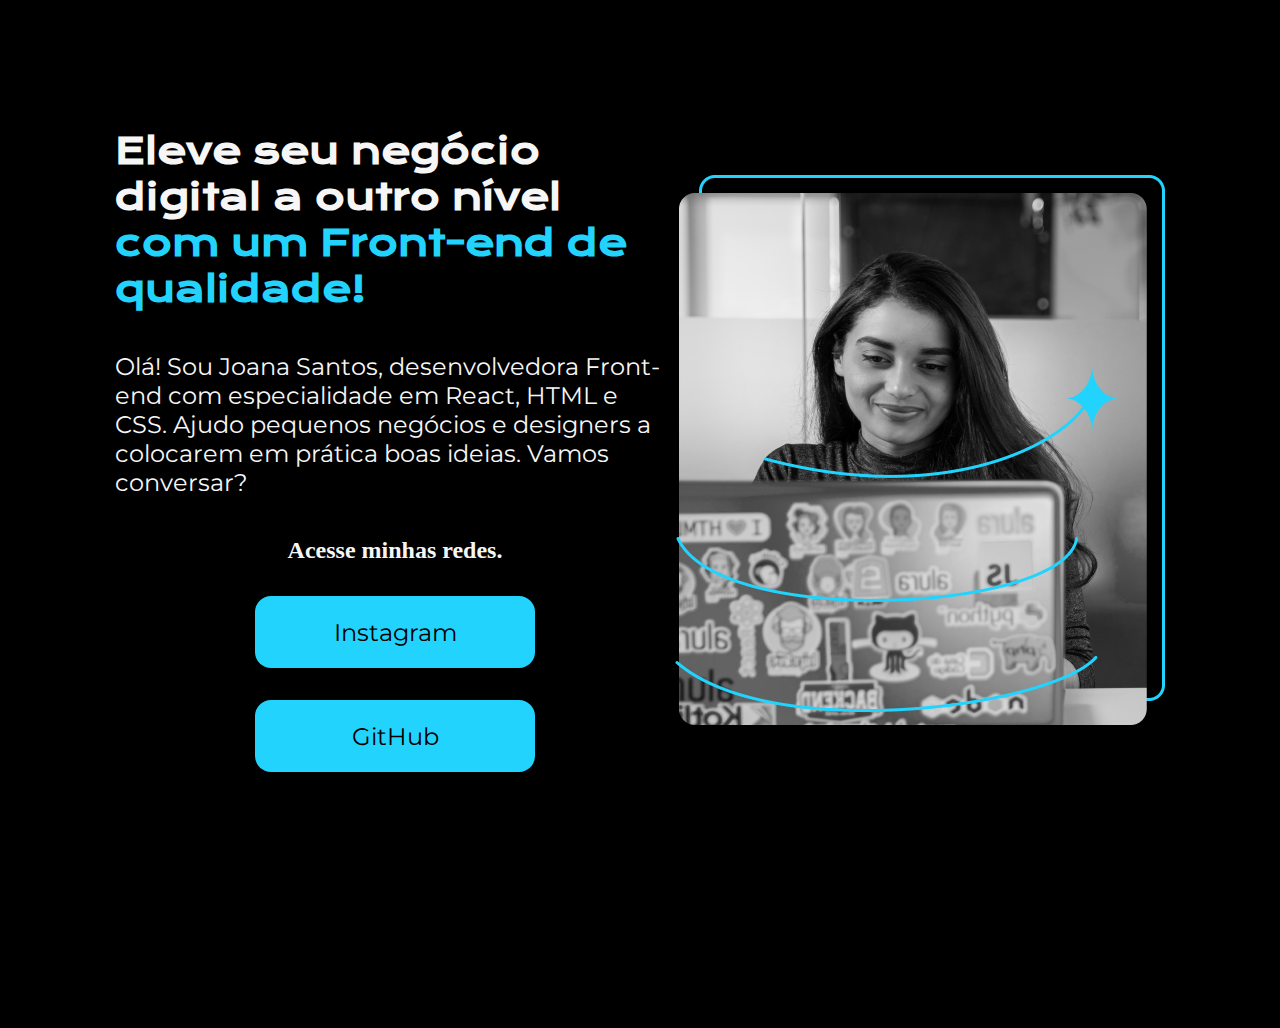
==== index.html @ 6e640874 "Adiconei um h2 e centralizei os links" ====
<!DOCTYPE html>
<html lang="pt-br">

<head>
    <meta charset="UTF-8">
    <meta http-equiv="X-UA-Compatible" content="IE=edge">
    <meta name="viewport" content="width=device-width, initial-scale=1.0">
    <title>Portifólio</title>
    <link rel="stylesheet" href="style.css">

</head>

<body>
    <header>

    </header>
    <main class="apresentacao">
        <section class="apresentacao__conteudo">
            <h1 class="apresentacao__conteudo__titulo">Eleve seu negócio digital a outro nível <strong
                    class="titulo-destaque">com um Front-end de
                    qualidade!</strong></h1>
            <p class="apresentacao__conteudo__texto">Olá! Sou Joana Santos, desenvolvedora Front-end com especialidade
                em React, HTML e CSS. Ajudo pequenos
                negócios e designers a colocarem em prática boas ideias. Vamos conversar?</p>
            <div class="apresentacao__links">
                <h2>Acesse minhas redes.</h2>
                <a class="apresentacao__links__link" href="https://www.instagram.com/agssantoss/">Instagram</a>
                <a class="apresentacao__links__link" href="https://github.com/agssantos">GitHub</a>
            </div>
        </section>
        <img src="imagens/Imagem.png" alt="Foto da Joana Santos codando">
    </main>
    <footer>

    </footer>
</body>

</html>
---- style.css ----
@import url('https://fonts.googleapis.com/css2?family=Krona+One&family=Montserrat:wght@400;600&display=swap');

* {
    margin: 0;
    padding: 0;
}



body {

    background-color: #000;
    color: #F6F6F6;
    height: 100vh;
    box-sizing: border-box;
}

.apresentacao {
    margin: 10%  9%;
    display: flex;
    align-items: center;
    justify-content: space-between;
}

.apresentacao__conteudo {
    width: 615px;
    display: flex;
    flex-direction: column;
    gap: 40px;
}

.apresentacao__conteudo__titulo {
    font-size: 36px;
    font-family: 'Krona One', sans-serif
}

.apresentacao__conteudo__texto {
    font-size: 24px;
    font-family: 'Montserrat', sans-serif;

}

.titulo-destaque {
    color: #22D4FD;
}

.apresentacao__links {
    display: flex;
    flex-direction: column;
    align-items: center;
    gap: 32px;
    justify-content: space-between;
}

.apresentacao__links__link {
    background-color: #22D4FD;
    color: #000;
    font-family: 'Montserrat', sans-serif;
    font-weight: 600px;
    font-size: 24px;
    padding: 21.5px 0px;
    width: 280px;
    text-align: center;
    border-radius: 16px;
    text-decoration: none;
}
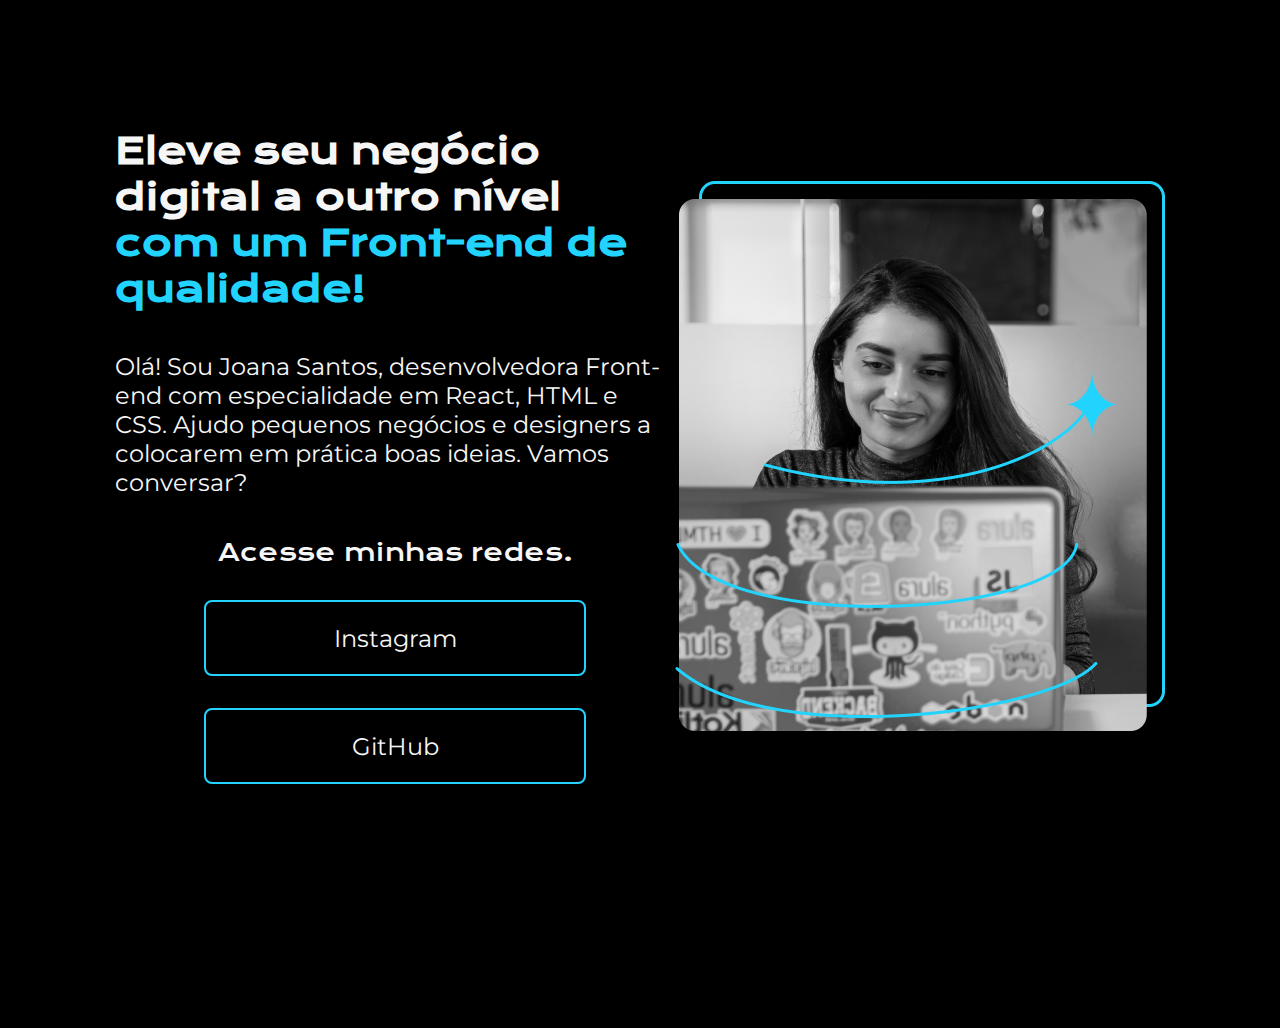
==== commit b306a666: "Estilizei os links" ====
--- a/index.html
+++ b/index.html
@@ -23,7 +23,7 @@
                 em React, HTML e CSS. Ajudo pequenos
                 negócios e designers a colocarem em prática boas ideias. Vamos conversar?</p>
             <div class="apresentacao__links">
-                <h2>Acesse minhas redes.</h2>
+                <h2 class="apresentacao__links__subtitulo">Acesse minhas redes.</h2>
                 <a class="apresentacao__links__link" href="https://www.instagram.com/agssantoss/">Instagram</a>
                 <a class="apresentacao__links__link" href="https://github.com/agssantos">GitHub</a>
             </div>
--- a/style.css
+++ b/style.css
@@ -52,15 +52,21 @@
     justify-content: space-between;
 }
 
+.apresentacao__links__subtitulo {
+    font-family: 'Krona One', sans-serif;
+    font-weight: 400;
+    font-size: 24px;
+}
+
 .apresentacao__links__link {
-    background-color: #22D4FD;
-    color: #000;
+    color: #F6F6F6;
     font-family: 'Montserrat', sans-serif;
     font-weight: 600px;
     font-size: 24px;
     padding: 21.5px 0px;
-    width: 280px;
+    width: 378px;
     text-align: center;
-    border-radius: 16px;
+    border: 2px solid #22D4FD;
+    border-radius: 8px;
     text-decoration: none;
 }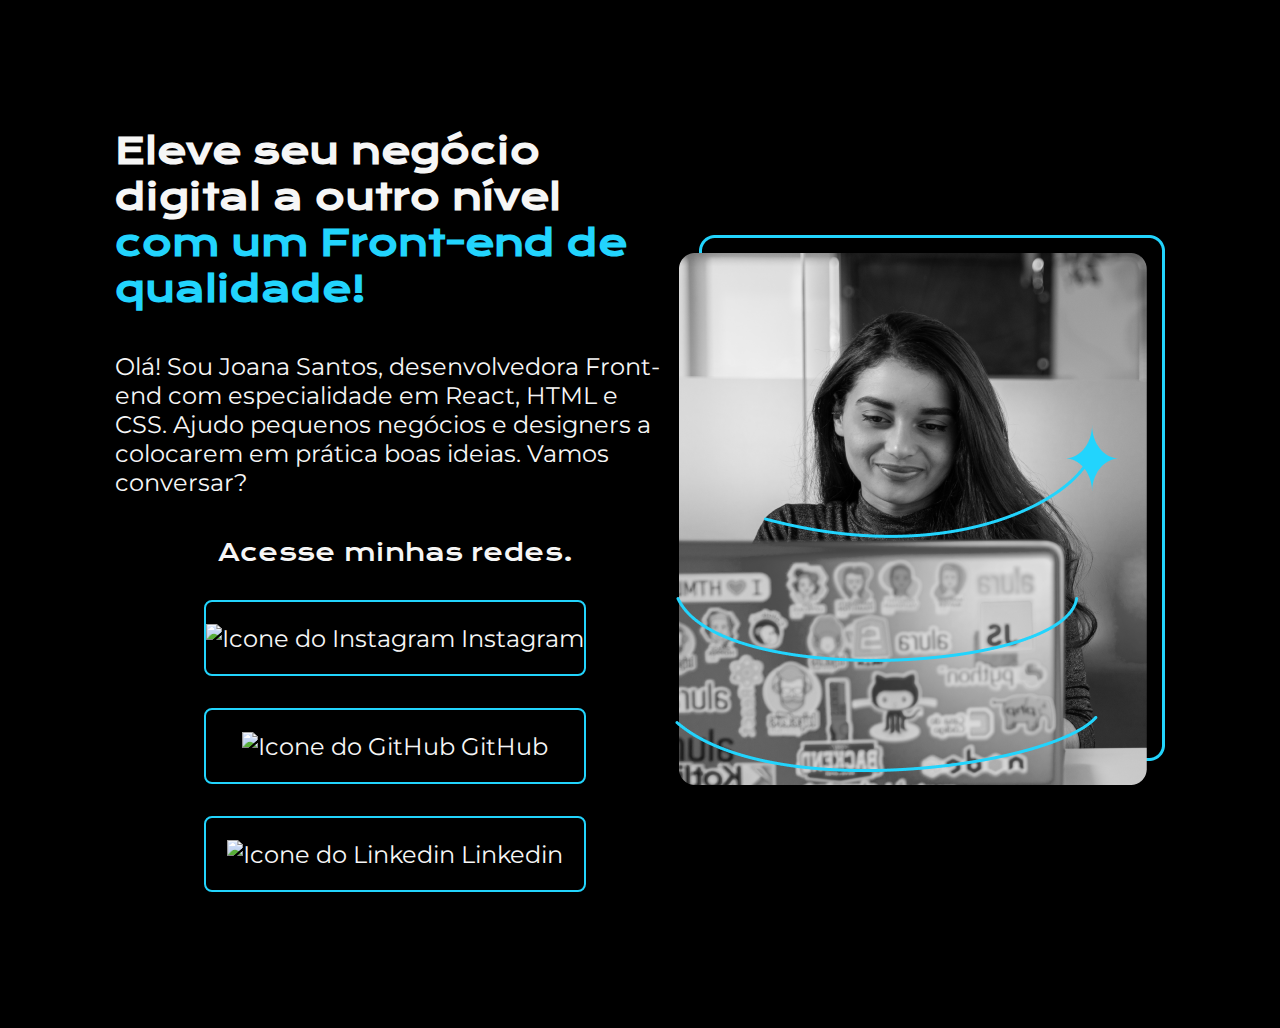
==== commit a85dd6be: "Adicionei espaços para os icones nos links." ====
--- a/index.html
+++ b/index.html
@@ -24,8 +24,21 @@
                 negócios e designers a colocarem em prática boas ideias. Vamos conversar?</p>
             <div class="apresentacao__links">
                 <h2 class="apresentacao__links__subtitulo">Acesse minhas redes.</h2>
-                <a class="apresentacao__links__link" href="https://www.instagram.com/agssantoss/">Instagram</a>
-                <a class="apresentacao__links__link" href="https://github.com/agssantos">GitHub</a>
+                <a class="apresentacao__links__link" href="https://www.instagram.com/agssantoss/">
+                    <img src="" alt="Icone do Instagram">
+                        Instagram
+                </a>
+            
+                <a class="apresentacao__links__link" href="https://github.com/agssantos">
+                    <img src="" alt="Icone do GitHub">
+                    GitHub        
+                </a>
+            
+                <a class="apresentacao__links__link" href="https://linkedin.com/in/agssantoss">
+                    <img src="" alt="Icone do Linkedin">
+                    Linkedin
+                </a>
+            
             </div>
         </section>
         <img src="imagens/Imagem.png" alt="Foto da Joana Santos codando">
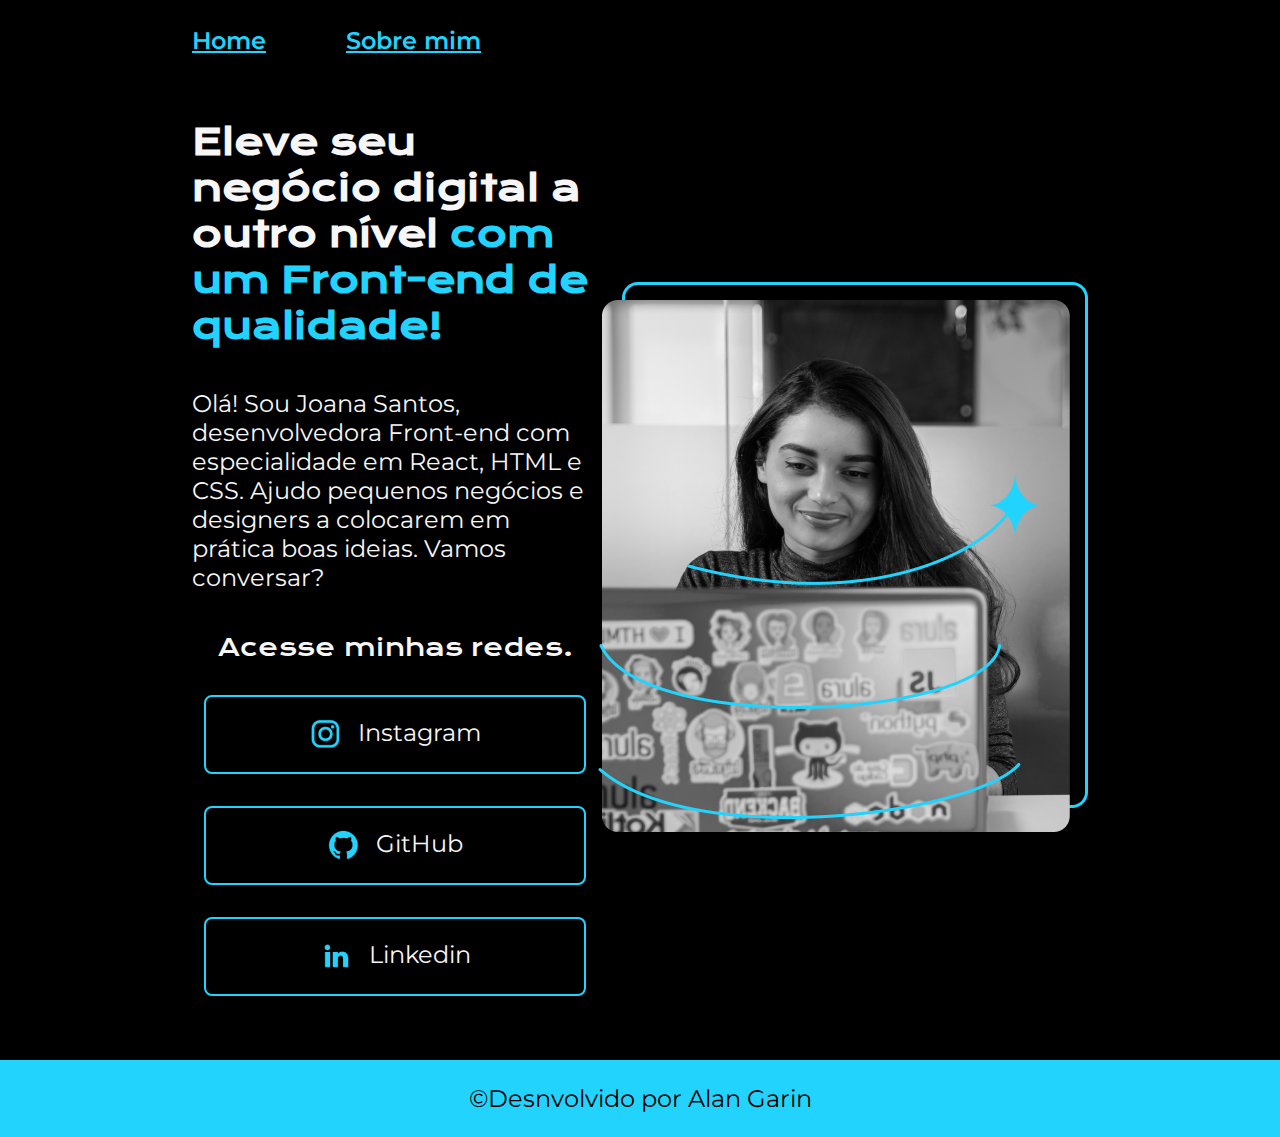
==== commit f5b61576: "Adicionei os ícones dos links, um cabeçalho e um footer." ====
--- a/index.html
+++ b/index.html
@@ -11,8 +11,11 @@
 </head>
 
 <body>
-    <header>
-
+    <header class="cabecalho">
+        <nav class="cabecalho__menu">
+            <a href="" class="cabecalho__menu__link">Home</a>
+            <a href="" class="cabecalho__menu__link">Sobre mim</a>
+        </nav>
     </header>
     <main class="apresentacao">
         <section class="apresentacao__conteudo">
@@ -25,26 +28,26 @@
             <div class="apresentacao__links">
                 <h2 class="apresentacao__links__subtitulo">Acesse minhas redes.</h2>
                 <a class="apresentacao__links__link" href="https://www.instagram.com/agssantoss/">
-                    <img src="" alt="Icone do Instagram">
-                        Instagram
+                    <img src="assets/instagram.png" alt="Icone do Instagram">
+                    Instagram
                 </a>
-            
+
                 <a class="apresentacao__links__link" href="https://github.com/agssantos">
-                    <img src="" alt="Icone do GitHub">
-                    GitHub        
+                    <img src="assets/github.png" Icone do GitHub">
+                    GitHub
                 </a>
-            
+
                 <a class="apresentacao__links__link" href="https://linkedin.com/in/agssantoss">
-                    <img src="" alt="Icone do Linkedin">
+                    <img src="assets/linkedin.png" alt="Icone do Linkedin">
                     Linkedin
                 </a>
-            
+
             </div>
         </section>
-        <img src="imagens/Imagem.png" alt="Foto da Joana Santos codando">
+        <img src="assets/Imagem.png" alt="Foto da Joana Santos codando">
     </main>
-    <footer>
-
+    <footer class="rodape">
+    <p>	&copyDesnvolvido por Alan Garin</p>
     </footer>
 </body>
 
--- a/style.css
+++ b/style.css
@@ -11,12 +11,27 @@
 
     background-color: #000;
     color: #F6F6F6;
-    height: 100vh;
     box-sizing: border-box;
 }
 
+.cabecalho {
+    padding: 2% 0% 0% 15%
+}
+
+.cabecalho__menu {
+    display: flex;
+    gap: 80px;
+}
+
+.cabecalho__menu__link {
+    font-family: 'Montserrat', sans-serif;
+    font-size: 24px;
+    font-weight: 600;
+    color: #22D4FD;
+}
+
 .apresentacao {
-    margin: 10%  9%;
+    padding: 5% 15%;
     display: flex;
     align-items: center;
     justify-content: space-between;
@@ -60,6 +75,9 @@
 
 .apresentacao__links__link {
     color: #F6F6F6;
+    display: flex;
+    gap: 16px;
+    justify-content: center;
     font-family: 'Montserrat', sans-serif;
     font-weight: 600px;
     font-size: 24px;
@@ -69,4 +87,18 @@
     border: 2px solid #22D4FD;
     border-radius: 8px;
     text-decoration: none;
+}
+
+.apresentacao__links__link:hover {
+    background-color: #272727;
+}
+
+.rodape {
+    font-family: 'Montserrat', sans-serif;
+    font-size: 24px;
+    font-weight: 400;
+    color: #000;
+    background-color: #22D4FD;
+    text-align: center;
+    padding: 24px;
 }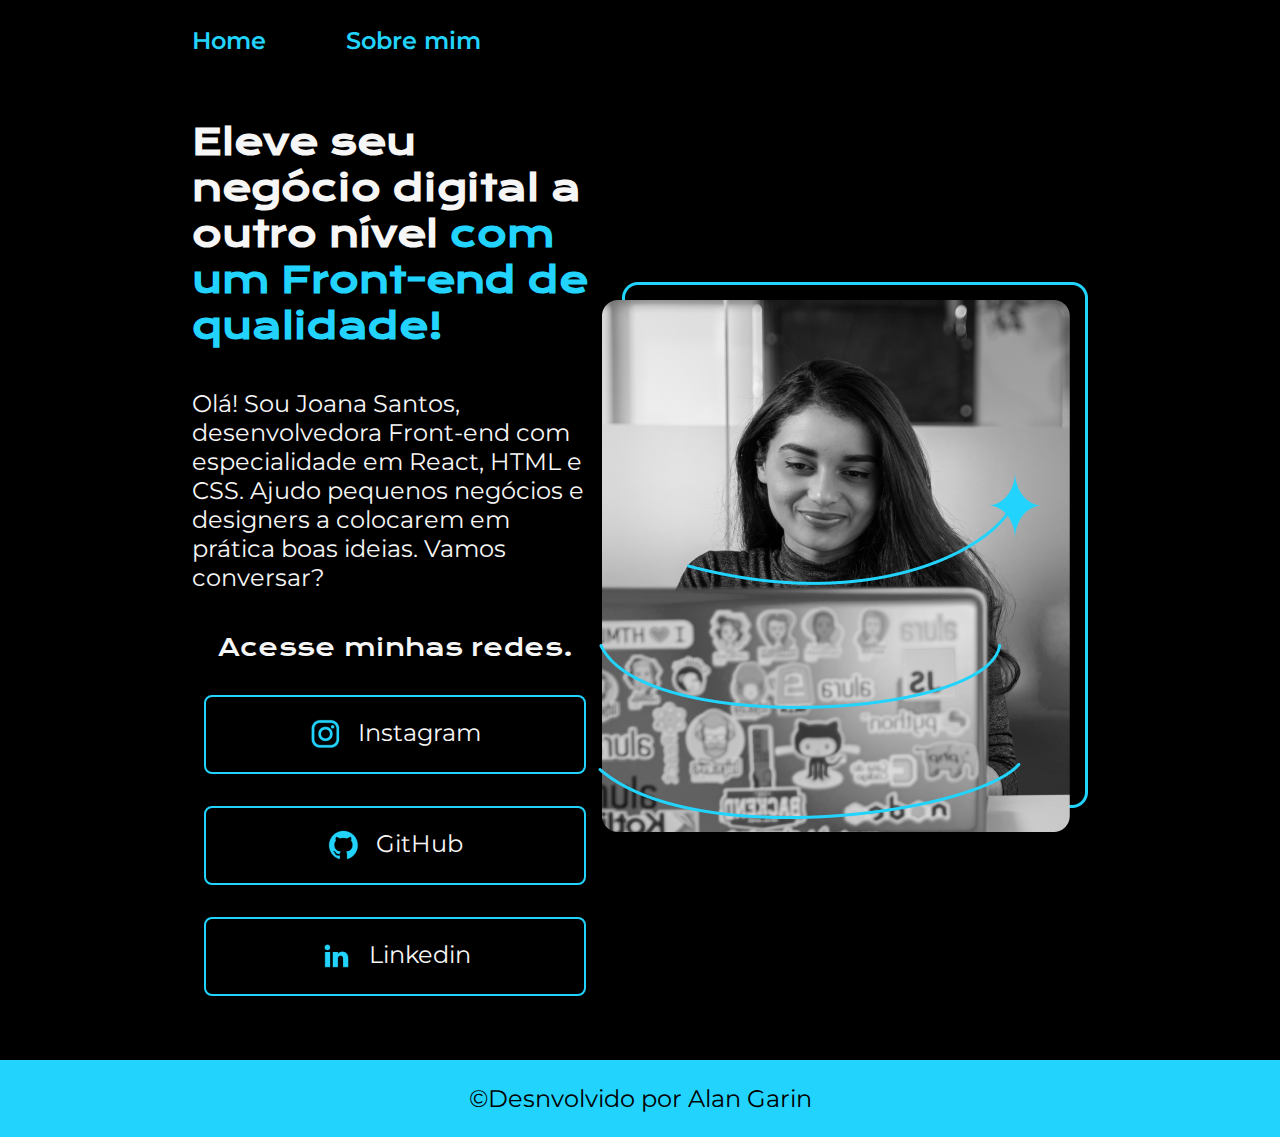
==== commit f28eaf35: "Criei a segunda página." ====
--- a/index.html
+++ b/index.html
@@ -6,15 +6,15 @@
     <meta http-equiv="X-UA-Compatible" content="IE=edge">
     <meta name="viewport" content="width=device-width, initial-scale=1.0">
     <title>Portifólio</title>
-    <link rel="stylesheet" href="style.css">
+    <link rel="stylesheet" href="estilos/style.css">
 
 </head>
 
 <body>
     <header class="cabecalho">
         <nav class="cabecalho__menu">
-            <a href="" class="cabecalho__menu__link">Home</a>
-            <a href="" class="cabecalho__menu__link">Sobre mim</a>
+            <a href="index.html" class="cabecalho__menu__link">Home</a>
+            <a href="about.html" class="cabecalho__menu__link">Sobre mim</a>
         </nav>
     </header>
     <main class="apresentacao">
--- a/estilos/style.css
+++ b/estilos/style.css
@@ -0,0 +1,109 @@
+@import url('https://fonts.googleapis.com/css2?family=Krona+One&family=Montserrat:wght@400;600&display=swap');
+
+* {
+    margin: 0;
+    padding: 0;
+}
+
+:root {
+    --cor-primaria:#0000;
+    --cor-secundaria: #F6F6F6;
+    --cor-terciaria:#22D4FD;
+}
+
+body {
+
+    background-color: #000;
+    color: #F6F6F6;
+    box-sizing: border-box;
+}
+
+.cabecalho {
+    padding: 2% 0% 0% 15%
+}
+
+.cabecalho__menu {
+    display: flex;
+    gap: 80px;
+}
+
+.cabecalho__menu__link {
+    font-family: 'Montserrat', sans-serif;
+    font-size: 24px;
+    font-weight: 600;
+    color: #22D4FD;
+    text-decoration: none;
+}
+
+.apresentacao {
+    padding: 5% 15%;
+    display: flex;
+    align-items: center;
+    justify-content: space-between;
+}
+
+.apresentacao__conteudo {
+    width: 615px;
+    display: flex;
+    flex-direction: column;
+    gap: 40px;
+}
+
+.apresentacao__conteudo__titulo {
+    font-size: 36px;
+    font-family: 'Krona One', sans-serif
+}
+
+.apresentacao__conteudo__texto {
+    font-size: 24px;
+    font-family: 'Montserrat', sans-serif;
+
+}
+
+.titulo-destaque {
+    color: #22D4FD;
+}
+
+.apresentacao__links {
+    display: flex;
+    flex-direction: column;
+    align-items: center;
+    gap: 32px;
+    justify-content: space-between;
+}
+
+.apresentacao__links__subtitulo {
+    font-family: 'Krona One', sans-serif;
+    font-weight: 400;
+    font-size: 24px;
+}
+
+.apresentacao__links__link {
+    color: #F6F6F6;
+    display: flex;
+    gap: 16px;
+    justify-content: center;
+    font-family: 'Montserrat', sans-serif;
+    font-weight: 600px;
+    font-size: 24px;
+    padding: 21.5px 0px;
+    width: 378px;
+    text-align: center;
+    border: 2px solid #22D4FD;
+    border-radius: 8px;
+    text-decoration: none;
+}
+
+.apresentacao__links__link:hover {
+    background-color: #272727;
+}
+
+.rodape {
+    font-family: 'Montserrat', sans-serif;
+    font-size: 24px;
+    font-weight: 400;
+    color: #000;
+    background-color: #22D4FD;
+    text-align: center;
+    padding: 24px;
+}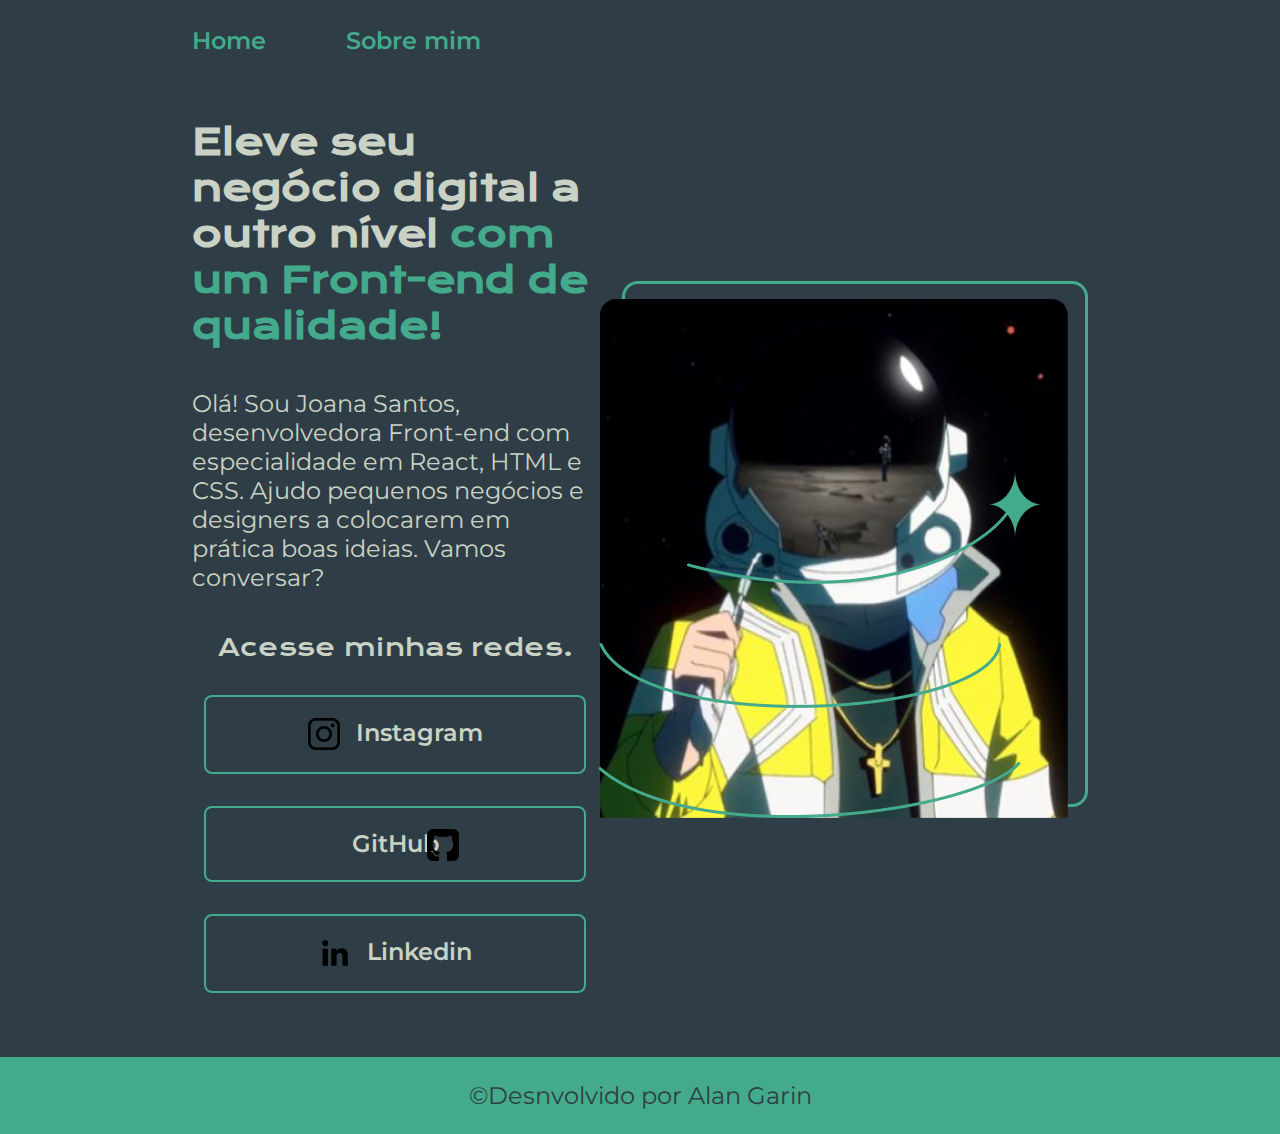
==== commit c80400e0: "Mudei as cores do projeto, a imagem e os iones dos links." ====
--- a/index.html
+++ b/index.html
@@ -28,23 +28,23 @@
             <div class="apresentacao__links">
                 <h2 class="apresentacao__links__subtitulo">Acesse minhas redes.</h2>
                 <a class="apresentacao__links__link" href="https://www.instagram.com/agssantoss/">
-                    <img src="assets/instagram.png" alt="Icone do Instagram">
+                    <img src="assets/instagram.png" style="width: 32px; height: 32px;" alt="Icone do Instagram" >
                     Instagram
                 </a>
 
                 <a class="apresentacao__links__link" href="https://github.com/agssantos">
-                    <img src="assets/github.png" Icone do GitHub">
+                    <img src="assets/github.png" style="width: 32px; height: 32px; position: absolute; left: 427px;" alt="Icone do GitHub">
                     GitHub
                 </a>
 
                 <a class="apresentacao__links__link" href="https://linkedin.com/in/agssantoss">
-                    <img src="assets/linkedin.png" alt="Icone do Linkedin">
+                    <img src="assets/linkedin.png" style="width: 32px; height: 32px;" alt="Icone do Linkedin">
                     Linkedin
                 </a>
 
             </div>
         </section>
-        <img src="assets/Imagem.png" alt="Foto da Joana Santos codando">
+        <img src="assets/foto-portifolio.png" alt="Foto da Joana Santos codando">
     </main>
     <footer class="rodape">
     <p>	&copyDesnvolvido por Alan Garin</p>
--- a/estilos/style.css
+++ b/estilos/style.css
@@ -1,109 +1,100 @@
 @import url('https://fonts.googleapis.com/css2?family=Krona+One&family=Montserrat:wght@400;600&display=swap');
 
-* {
+:root {
+    --cor-primaria: #2f3e46;
+    --cor-secundaria: #cad2c5;
+    --cor-terciaria: #43aa8b;
+    --cor-hover: #354f52;
+
+    --fonte-primaria: 'Krona One', sans-serif;
+    --fonte-secundaria: 'Montserrat', sans-serif;
+}
+*{
     margin: 0;
     padding: 0;
 }
 
-:root {
-    --cor-primaria:#0000;
-    --cor-secundaria: #F6F6F6;
-    --cor-terciaria:#22D4FD;
+body{
+    box-sizing: border-box;
+    background-color: var(--cor-primaria);
+    color: var(--cor-secundaria);
 }
-
-body {
-
-    background-color: #000;
-    color: #F6F6F6;
-    box-sizing: border-box;
+.cabecalho{
+    padding: 2% 0% 0% 15%;
 }
-
-.cabecalho {
-    padding: 2% 0% 0% 15%
-}
-
-.cabecalho__menu {
+.cabecalho__menu{
     display: flex;
     gap: 80px;
 }
-
-.cabecalho__menu__link {
-    font-family: 'Montserrat', sans-serif;
+.cabecalho__menu__link{
+    font-family: var(--fonte-secundaria);
     font-size: 24px;
     font-weight: 600;
-    color: #22D4FD;
+    color: var(--cor-terciaria);
     text-decoration: none;
 }
-
-.apresentacao {
+.apresentacao{
     padding: 5% 15%;
     display: flex;
     align-items: center;
     justify-content: space-between;
 }
-
-.apresentacao__conteudo {
+.apresentacao__conteudo{
     width: 615px;
     display: flex;
     flex-direction: column;
     gap: 40px;
 }
 
-.apresentacao__conteudo__titulo {
+.apresentacao__conteudo__titulo{
     font-size: 36px;
-    font-family: 'Krona One', sans-serif
+    font-family: var(--fonte-primaria);
+}
+.titulo-destaque{
+    color: var(--cor-terciaria);
+}
+.apresentacao__conteudo__texto{
+    font-size: 24px;
+    font-family: var(--fonte-secundaria);
 }
 
-.apresentacao__conteudo__texto {
-    font-size: 24px;
-    font-family: 'Montserrat', sans-serif;
-
-}
-
-.titulo-destaque {
-    color: #22D4FD;
-}
-
-.apresentacao__links {
+.apresentacao__links{
     display: flex;
     flex-direction: column;
+    justify-content: space-between;
     align-items: center;
     gap: 32px;
-    justify-content: space-between;
 }
-
-.apresentacao__links__subtitulo {
-    font-family: 'Krona One', sans-serif;
+.apresentacao__links__subtitulo{
+    font-family: var(--fonte-primaria);
     font-weight: 400;
     font-size: 24px;
 }
-
-.apresentacao__links__link {
-    color: #F6F6F6;
+.apresentacao__links__link{
     display: flex;
+    justify-content: center;
     gap: 16px;
-    justify-content: center;
-    font-family: 'Montserrat', sans-serif;
-    font-weight: 600px;
-    font-size: 24px;
-    padding: 21.5px 0px;
+    border: 2px solid var(--cor-terciaria);
     width: 378px;
     text-align: center;
-    border: 2px solid #22D4FD;
     border-radius: 8px;
+    font-size: 24px;
+    font-weight: 600;
+    padding: 21.5px 0;
     text-decoration: none;
+    color: var(--cor-secundaria);
+    font-family: var(--fonte-secundaria);
 }
-
-.apresentacao__links__link:hover {
-    background-color: #272727;
+.apresentacao__links__link:hover{
+    background-color: var(--cor-hover);
+    cursor: pointer;
 }
-
-.rodape {
-    font-family: 'Montserrat', sans-serif;
+.rodape{
+    color: var(--cor-primaria);
+    background-color: var(--cor-terciaria);
+    padding: 24px;
+    text-align: center;
+    font-family: var(--fonte-secundaria);
     font-size: 24px;
     font-weight: 400;
-    color: #000;
-    background-color: #22D4FD;
-    text-align: center;
-    padding: 24px;
 }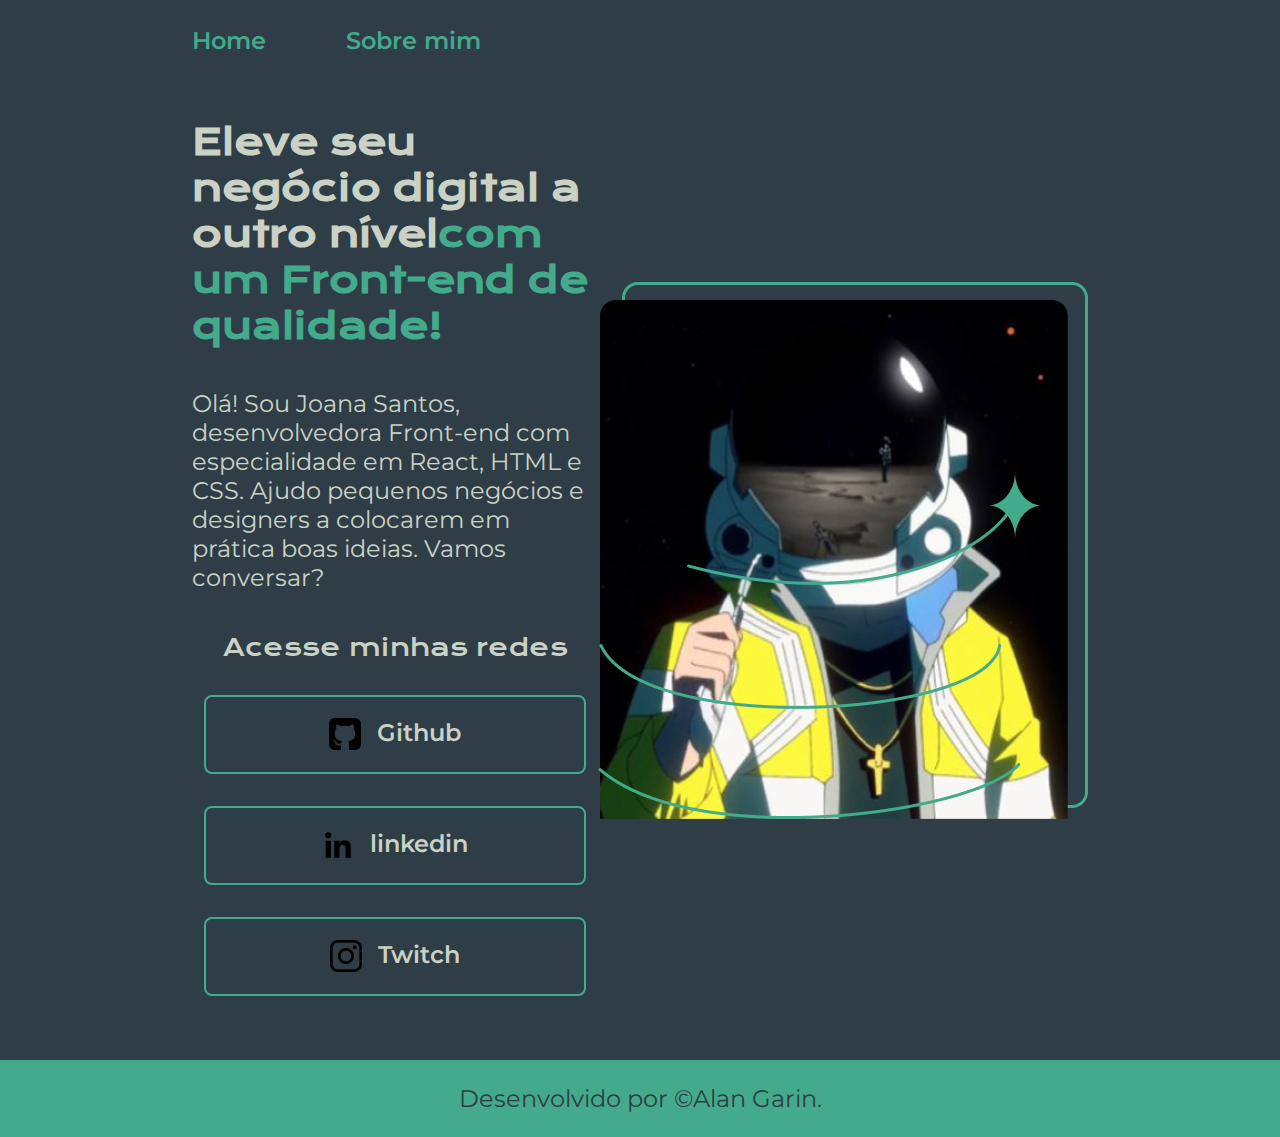
==== commit e48cd95f: "Atualizei os erros no código" ====
--- a/index.html
+++ b/index.html
@@ -5,49 +5,47 @@
     <meta charset="UTF-8">
     <meta http-equiv="X-UA-Compatible" content="IE=edge">
     <meta name="viewport" content="width=device-width, initial-scale=1.0">
-    <title>Portifólio</title>
+    <title>Portifolio</title>
     <link rel="stylesheet" href="estilos/style.css">
-
 </head>
 
 <body>
     <header class="cabecalho">
         <nav class="cabecalho__menu">
-            <a href="index.html" class="cabecalho__menu__link">Home</a>
-            <a href="about.html" class="cabecalho__menu__link">Sobre mim</a>
+            <a class="cabecalho__menu__link" href="index.html">Home</a>
+            <a class="cabecalho__menu__link" href="about.html">Sobre mim</a>
         </nav>
     </header>
     <main class="apresentacao">
         <section class="apresentacao__conteudo">
-            <h1 class="apresentacao__conteudo__titulo">Eleve seu negócio digital a outro nível <strong
-                    class="titulo-destaque">com um Front-end de
-                    qualidade!</strong></h1>
-            <p class="apresentacao__conteudo__texto">Olá! Sou Joana Santos, desenvolvedora Front-end com especialidade
-                em React, HTML e CSS. Ajudo pequenos
-                negócios e designers a colocarem em prática boas ideias. Vamos conversar?</p>
+            <h1 class="apresentacao__conteudo__titulo">Eleve seu negócio digital a outro nível<strong 
+            class="titulo-destaque">com um Front-end de qualidade!
+            </strong></h1>
+            <p class="apresentacao__conteudo__texto">Olá! Sou Joana Santos, desenvolvedora
+            Front-end com especialidade em React, HTML e
+            CSS. Ajudo pequenos negócios e designers a
+            colocarem em prática boas ideias. Vamos
+            conversar?</p>
             <div class="apresentacao__links">
-                <h2 class="apresentacao__links__subtitulo">Acesse minhas redes.</h2>
-                <a class="apresentacao__links__link" href="https://www.instagram.com/agssantoss/">
-                    <img src="assets/instagram.png" style="width: 32px; height: 32px;" alt="Icone do Instagram" >
-                    Instagram
+                <h2 class="apresentacao__links__subtitulo">Acesse minhas redes</h2>
+                <a class="apresentacao__links__link" href="https://github.com/agssantos">
+                    <img src="assets/github.png" style="width: 32px; height: 32px;" alt="Ícone do github">
+                    Github
                 </a>
-
-                <a class="apresentacao__links__link" href="https://github.com/agssantos">
-                    <img src="assets/github.png" style="width: 32px; height: 32px; position: absolute; left: 427px;" alt="Icone do GitHub">
-                    GitHub
+                <a class="apresentacao__links__link" href="https://linkedin.com/in/agssantos">
+                    <img src="assets/linkedin.png" style="width: 32px; height: 32px;" alt="Ícone do Linkedin">
+                    linkedin
                 </a>
-
-                <a class="apresentacao__links__link" href="https://linkedin.com/in/agssantoss">
-                    <img src="assets/linkedin.png" style="width: 32px; height: 32px;" alt="Icone do Linkedin">
-                    Linkedin
+                <a class="apresentacao__links__link" href="https://instagram.com/agssantoss">
+                    <img src="assets/instagram.png" style="width: 32px; height: 32px;" alt="Ícone do Instagram">
+                    Twitch
                 </a>
-
             </div>
         </section>
-        <img src="assets/foto-portifolio.png" alt="Foto da Joana Santos codando">
+        <img src="assets/foto-portifolio.png" alt="Um Ícone provisório para o portifólio">
     </main>
     <footer class="rodape">
-    <p>	&copyDesnvolvido por Alan Garin</p>
+        <p>Desenvolvido por &copy;Alan Garin.</p>
     </footer>
 </body>
 
--- a/estilos/style.css
+++ b/estilos/style.css
@@ -87,7 +87,6 @@
 }
 .apresentacao__links__link:hover{
     background-color: var(--cor-hover);
-    cursor: pointer;
 }
 .rodape{
     color: var(--cor-primaria);
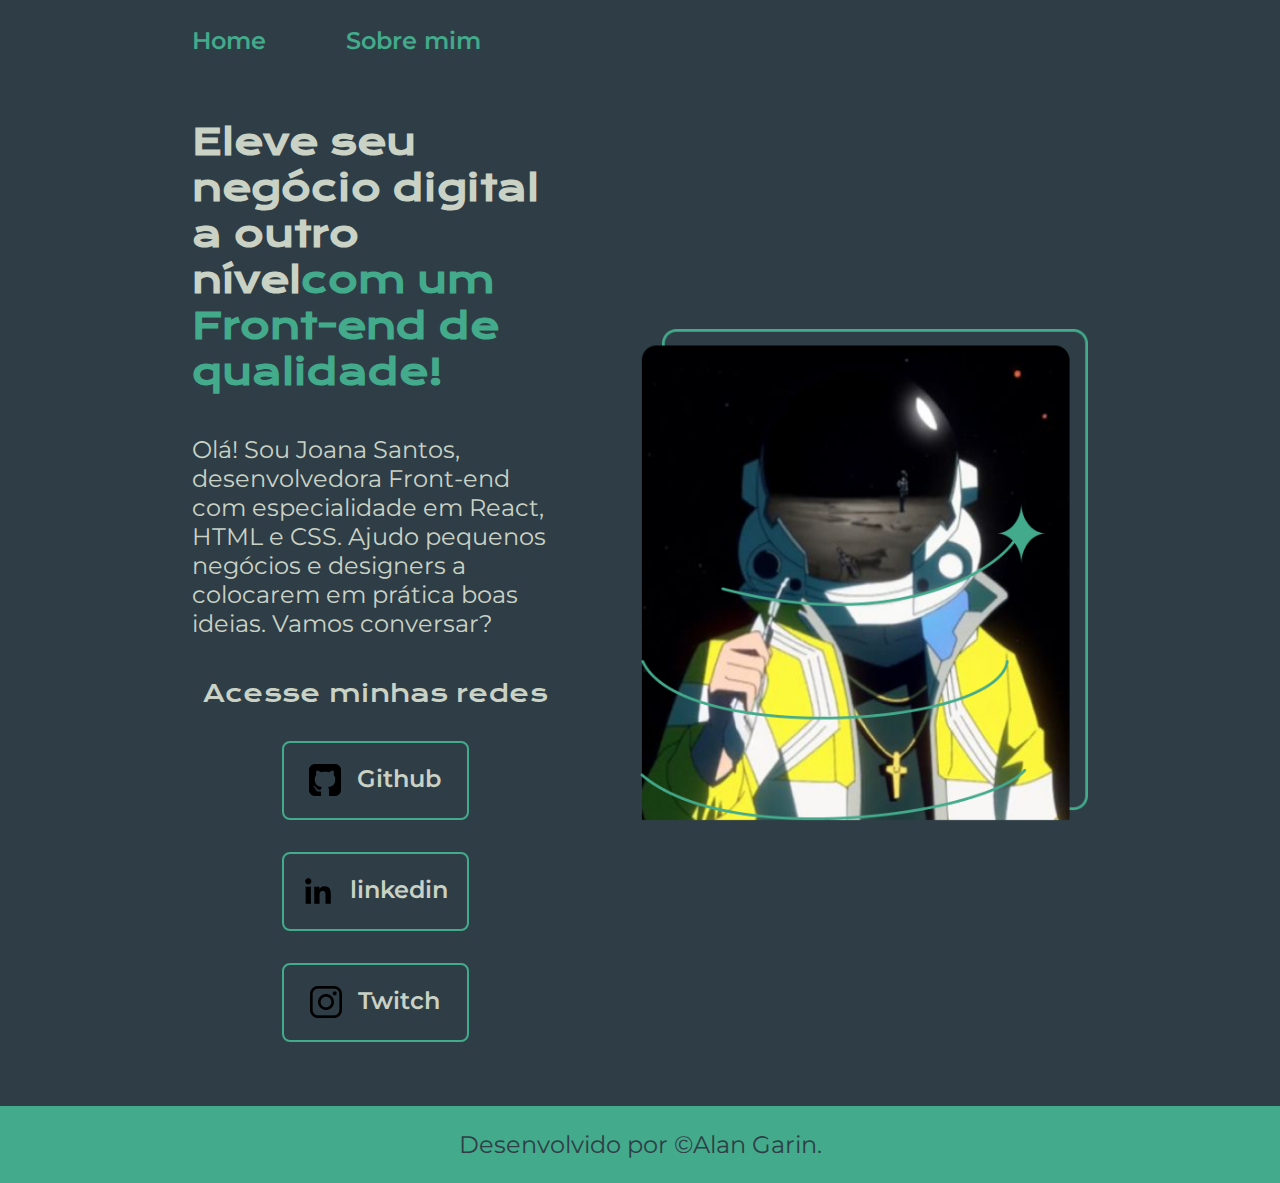
==== commit ec81d8f7: "troquei as unidades de medidas" ====
--- a/index.html
+++ b/index.html
@@ -18,31 +18,31 @@
     </header>
     <main class="apresentacao">
         <section class="apresentacao__conteudo">
-            <h1 class="apresentacao__conteudo__titulo">Eleve seu negócio digital a outro nível<strong 
-            class="titulo-destaque">com um Front-end de qualidade!
-            </strong></h1>
+            <h1 class="apresentacao__conteudo__titulo">Eleve seu negócio digital a outro nível<strong
+                    class="titulo-destaque">com um Front-end de qualidade!
+                </strong></h1>
             <p class="apresentacao__conteudo__texto">Olá! Sou Joana Santos, desenvolvedora
-            Front-end com especialidade em React, HTML e
-            CSS. Ajudo pequenos negócios e designers a
-            colocarem em prática boas ideias. Vamos
-            conversar?</p>
+                Front-end com especialidade em React, HTML e
+                CSS. Ajudo pequenos negócios e designers a
+                colocarem em prática boas ideias. Vamos
+                conversar?</p>
             <div class="apresentacao__links">
                 <h2 class="apresentacao__links__subtitulo">Acesse minhas redes</h2>
-                <a class="apresentacao__links__link" href="https://github.com/agssantos">
+                <a class="apresentacao__links__navegacao" href="https://github.com/agssantos">
                     <img src="assets/github.png" style="width: 32px; height: 32px;" alt="Ícone do github">
                     Github
                 </a>
-                <a class="apresentacao__links__link" href="https://linkedin.com/in/agssantos">
+                <a class="apresentacao__links__navegacao" href="https://linkedin.com/in/agssantos">
                     <img src="assets/linkedin.png" style="width: 32px; height: 32px;" alt="Ícone do Linkedin">
                     linkedin
                 </a>
-                <a class="apresentacao__links__link" href="https://instagram.com/agssantoss">
+                <a class="apresentacao__links__navegacao" href="https://instagram.com/agssantoss">
                     <img src="assets/instagram.png" style="width: 32px; height: 32px;" alt="Ícone do Instagram">
                     Twitch
                 </a>
             </div>
         </section>
-        <img src="assets/foto-portifolio.png" alt="Um Ícone provisório para o portifólio">
+        <img class="apresentacao__imagem" src="assets/foto-portifolio.png" alt="Um Ícone provisório para o portifólio">
     </main>
     <footer class="rodape">
         <p>Desenvolvido por &copy;Alan Garin.</p>
--- a/estilos/style.css
+++ b/estilos/style.css
@@ -28,33 +28,34 @@
 }
 .cabecalho__menu__link{
     font-family: var(--fonte-secundaria);
-    font-size: 24px;
+    font-size: 1.5rem;
     font-weight: 600;
     color: var(--cor-terciaria);
     text-decoration: none;
 }
 .apresentacao{
     padding: 5% 15%;
+    gap: 82px;
     display: flex;
     align-items: center;
     justify-content: space-between;
 }
 .apresentacao__conteudo{
-    width: 615px;
+    width: 50%;
     display: flex;
     flex-direction: column;
     gap: 40px;
 }
 
 .apresentacao__conteudo__titulo{
-    font-size: 36px;
+    font-size: 2.25rem;
     font-family: var(--fonte-primaria);
 }
 .titulo-destaque{
     color: var(--cor-terciaria);
 }
 .apresentacao__conteudo__texto{
-    font-size: 24px;
+    font-size: 1.5rem;
     font-family: var(--fonte-secundaria);
 }
 
@@ -68,17 +69,17 @@
 .apresentacao__links__subtitulo{
     font-family: var(--fonte-primaria);
     font-weight: 400;
-    font-size: 24px;
+    font-size: 1.5rem;
 }
-.apresentacao__links__link{
+.apresentacao__links__navegacao {
     display: flex;
     justify-content: center;
     gap: 16px;
     border: 2px solid var(--cor-terciaria);
-    width: 378px;
+    width: 50%;
     text-align: center;
     border-radius: 8px;
-    font-size: 24px;
+    font-size: 1.5rem;
     font-weight: 600;
     padding: 21.5px 0;
     text-decoration: none;
@@ -88,12 +89,22 @@
 .apresentacao__links__link:hover{
     background-color: var(--cor-hover);
 }
+
+.apresentacao__imagem {
+    width: 50%;
+}
+
 .rodape{
     color: var(--cor-primaria);
     background-color: var(--cor-terciaria);
     padding: 24px;
     text-align: center;
     font-family: var(--fonte-secundaria);
-    font-size: 24px;
+    font-size: 1.5rem;
     font-weight: 400;
+}
+
+.apresentacao__links__navegacao:hover {
+    background-color: var(--cor-hover);
+    cursor: pointer;
 }